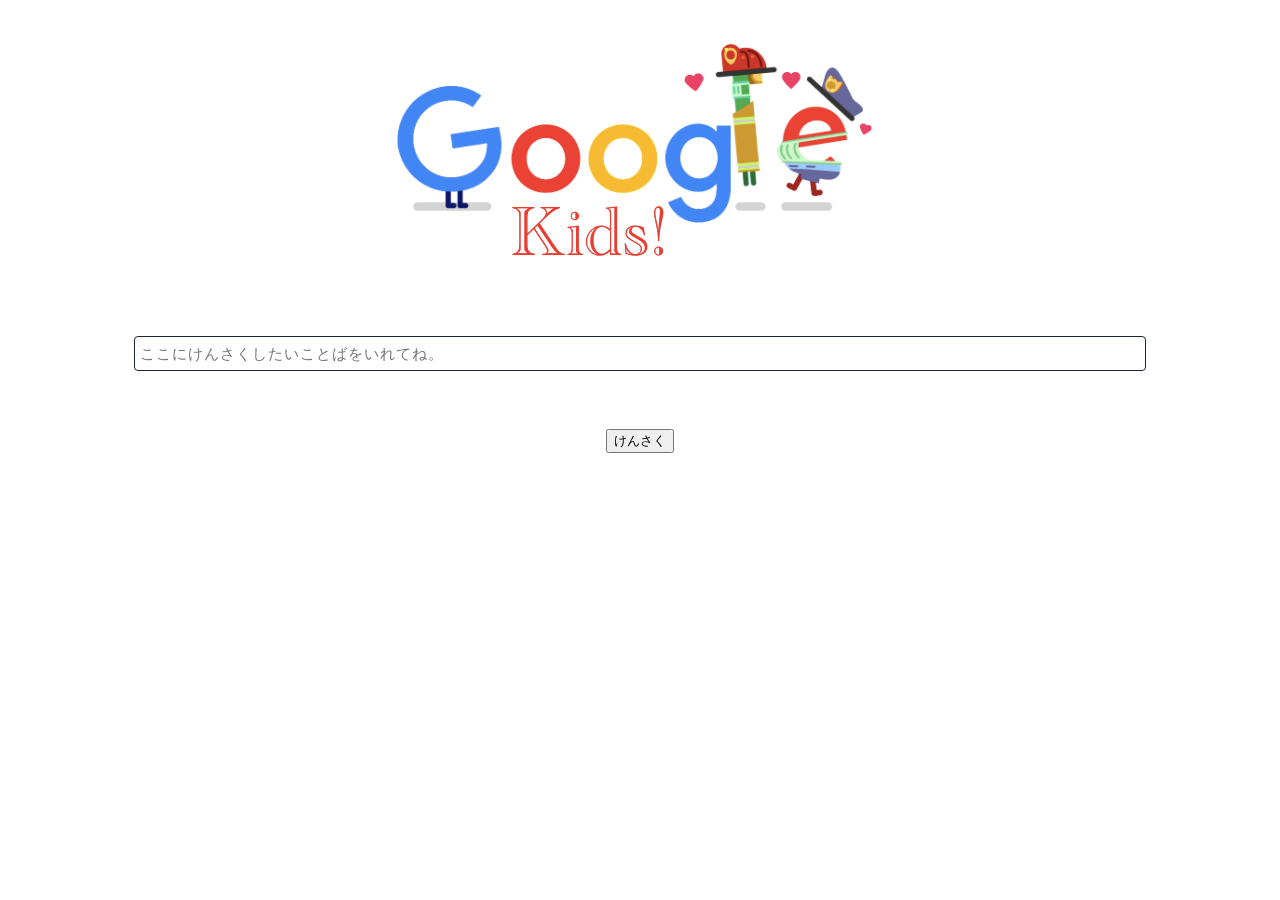
==== index.html @ e62e23b1 "Rename inde.html to index.html" ====
<!DOCTYPE html>
<html>
    <head>
      <meta charset="utf-8" />
      <link rel="stylesheet" href="style.css">
    </head>
    <body>
    <center>

    <img src="google-image.png" alt="Google_logo" title="Google_logo">

    <br>
    <div class="cp_iptxt">
        <label class="ef">
        <input type="text" placeholder="ここにけんさくしたいことばをいれてね。" id="message">
        </label>
    </div>
    </br>

    <input type="button" value="けんさく" id="btn">
    

    </center>

      <script src="Javascript-file-1.js"></script>
    </body>
  </html>
---- style.css ----
.cp_iptxt {
	position: relative;
	width: 80%;
	margin: 40px 3%;
}
.cp_iptxt input[type='text'] {
	font: 15px/24px sans-serif;
	box-sizing: border-box;
	width: 100%;
	padding: 0.3em;
	transition: 0.3s;
	letter-spacing: 1px;
	color: black;
	border: 1px solid #1b2538;
	border-radius: 4px;
}
.ef input[type='text']:focus {
	border: 1px solid #da3c41;
	outline: none;
	box-shadow: 0 0 5px 1px rgba(218,60,65, .5);
}
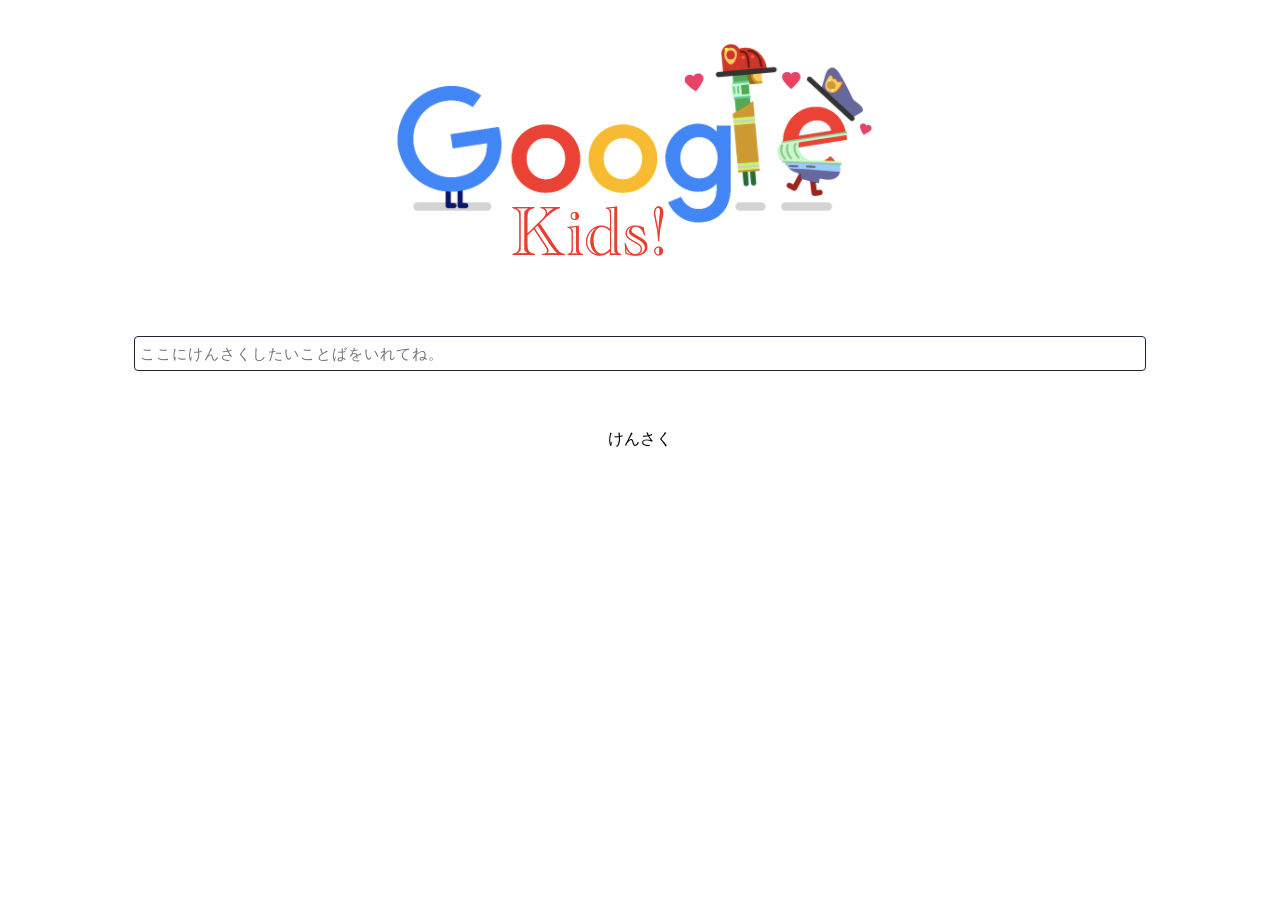
==== commit 434f35a3: "Update index.html" ====
--- a/index.html
+++ b/index.html
@@ -17,9 +17,8 @@
     </div>
     </br>
 
-    <input type="button" value="けんさく" id="btn">
+    <a id="sample" class="button">けんさく</a>
     
-
     </center>
 
       <script src="Javascript-file-1.js"></script>
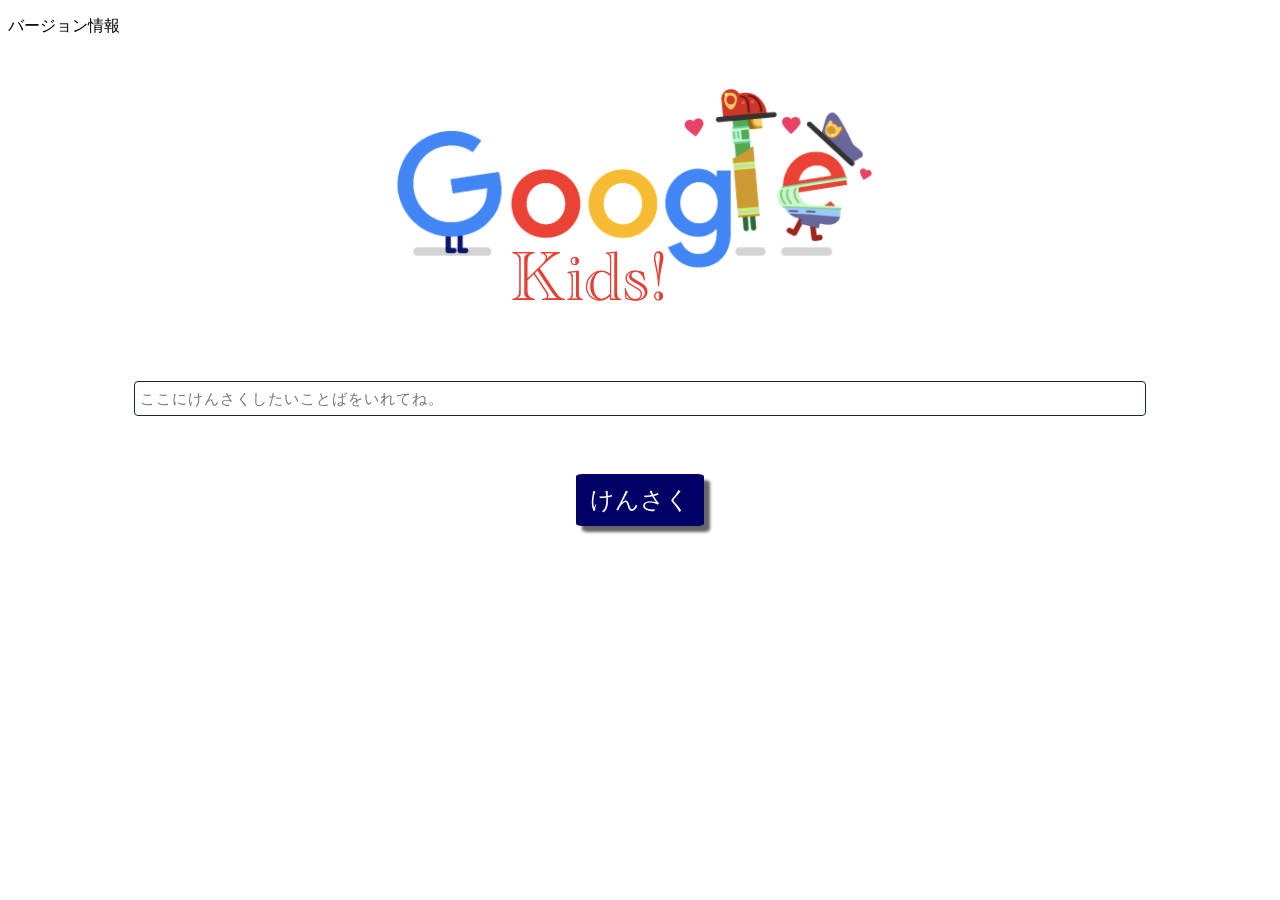
==== commit 3e0d4137: "Update index.html" ====
--- a/index.html
+++ b/index.html
@@ -5,7 +5,9 @@
       <link rel="stylesheet" href="style.css">
     </head>
     <body>
+        <p id="version">バージョン情報</p>
     <center>
+      
 
     <img src="google-image.png" alt="Google_logo" title="Google_logo">
 
@@ -18,6 +20,7 @@
     </br>
 
     <a id="sample" class="button">けんさく</a>
+
     
     </center>
 
--- a/style.css
+++ b/style.css
@@ -19,3 +19,23 @@
 	outline: none;
 	box-shadow: 0 0 5px 1px rgba(218,60,65, .5);
 }
+
+.button {
+	display       : inline-block;
+	border-radius : 5%;          /* 角丸       */
+	font-size     : 18pt;        /* 文字サイズ */
+	text-align    : center;      /* 文字位置   */
+	cursor        : pointer;     /* カーソル   */
+	padding       : 12px 12px;   /* 余白       */
+	background    : #000066;     /* 背景色     */
+	color         : #ffffff;     /* 文字色     */
+	line-height   : 1em;         /* 1行の高さ  */
+	transition    : .3s;         /* なめらか変化 */
+	box-shadow    : 6px 6px 3px #666666;  /* 影の設定 */
+	border        : 2px solid #000066;    /* 枠の指定 */
+  }
+  .button:hover {
+	box-shadow    : none;        /* カーソル時の影消去 */
+	color         : #000066;     /* 背景色     */
+	background    : #ffffff;     /* 文字色     */
+  }
